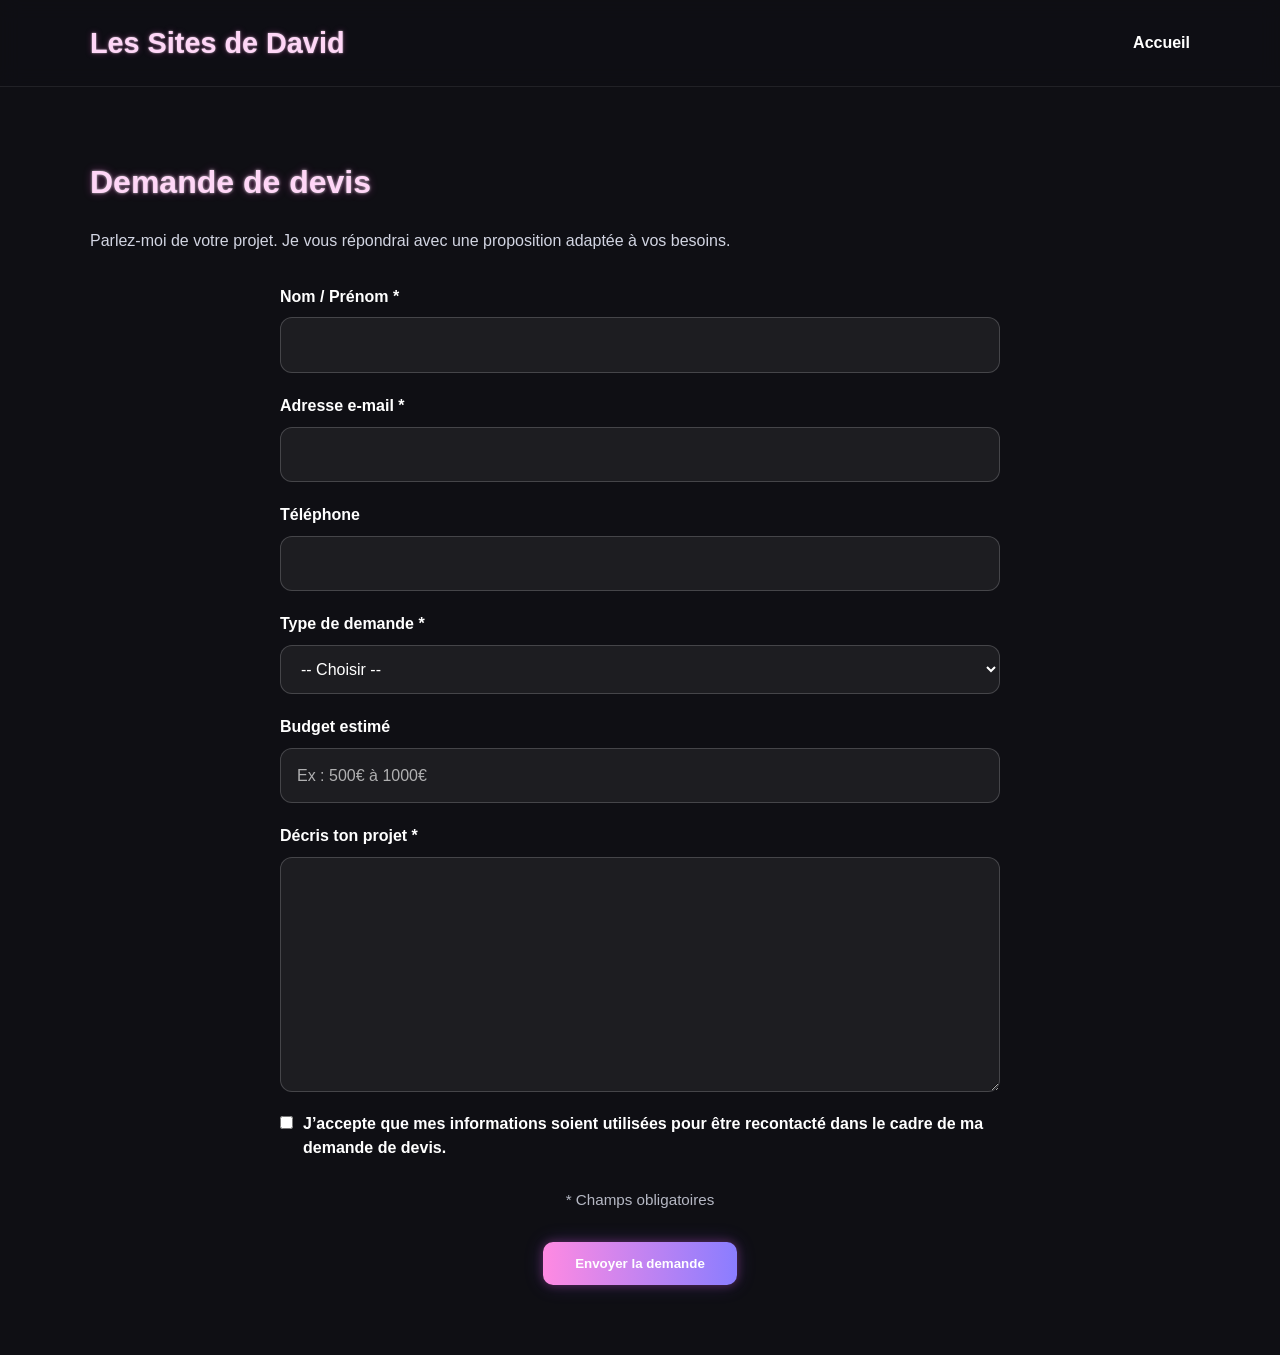
==== devis.html @ 8cf4bc49 "ajout devis et send devis ainsi que le js" ====
<!DOCTYPE html>
<html lang="fr">
<head>
  <meta charset="UTF-8">
  <meta name="viewport" content="width=device-width, initial-scale=1.0">
  <title>Demande de devis | Les Sites de David</title>
  <link rel="stylesheet" href="style.css">
</head>
<body>

  <header class="header">
    <div class="container">
      <h1 class="logo">Les Sites de David</h1>
      <nav>
        <ul class="nav">
          <li><a href="index.html">Accueil</a></li>
          
         
        </ul>
      </nav>
    </div>
  </header>

  <main class="section">
    <div class="container">
      <h2>Demande de devis</h2>
      <p>
        Parlez-moi de votre projet. Je vous répondrai avec une proposition adaptée
        à vos besoins.
      </p>

      <form id="devis-form" action="send-devis.php" method="POST" class="devis-form">
        <div class="form-group">
          <label for="name">Nom / Prénom *</label>
          <input type="text" id="name" name="name" required>
        </div>

        <div class="form-group">
          <label for="email">Adresse e-mail *</label>
          <input type="email" id="email" name="email" required>
        </div>

        <div class="form-group">
          <label for="phone">Téléphone</label>
          <input type="text" id="phone" name="phone">
        </div>

        <div class="form-group">
          <label for="service">Type de demande *</label>
          <select id="service" name="service" required>
            <option value="">-- Choisir --</option>
            <option value="Site vitrine">Site vitrine</option>
            <option value="Refonte de site">Refonte de site</option>
            <option value="Maintenance">Maintenance</option>
            <option value="SEO">Optimisation SEO</option>
            <option value="Autre">Autre</option>
          </select>
        </div>

        <div class="form-group">
          <label for="budget">Budget estimé</label>
          <input
            type="text"
            id="budget"
            name="budget"
            placeholder="Ex : 500€ à 1000€"
          >
        </div>

        <div class="form-group">
          <label for="message">Décris ton projet *</label>
          <textarea id="message" name="message" rows="8" required></textarea>
        </div>

        <div class="form-group checkbox-group">
          <label class="checkbox-label">
            <input type="checkbox" name="consent" required>
            J’accepte que mes informations soient utilisées pour être recontacté
            dans le cadre de ma demande de devis.
          </label>
        </div>

        <p class="form-note">* Champs obligatoires</p>

        <button type="submit" class="cta-btn">
          Envoyer la demande
        </button>
        <p id="form-message" style="display:none; text-align:center; margin-top:15px;">
  ✅ Votre demande a bien été envoyée !
</p>
      </form>
    </div>
  </main>

</body>
</html>
---- style.css ----
:root {
  --bg: #0f0f14;
  --bg-soft: #181820;
  --bg-card: #1f1f2a;

  --text: #ffffff;
  --text-soft: #d2d5e2;

  --accent: #e352c6;
  --accent-secondary: #7c5cff;

  --border: rgba(255, 255, 255, 0.08);
  --shadow: rgba(0, 0, 0, 0.35);
}

/* RESET */
* {
  margin: 0;
  padding: 0;
  box-sizing: border-box;
}

html {
  scroll-behavior: smooth;
}

body {
  background: var(--bg);
  color: var(--text);
  line-height: 1.6;
  font-family: Arial, sans-serif;
}

.container {
  width: 90%;
  max-width: 1100px;
  margin: auto;
}

/* HEADER */
.header {
  background: rgba(15, 15, 20, 0.9);
  backdrop-filter: blur(10px);
  border-bottom: 1px solid var(--border);
  padding: 20px 0;
}

.header .container {
  display: flex;
  justify-content: space-between;
  align-items: center;
}

/* LOGO */
.logo {
  font-family: "Tilt Neon", sans-serif;
  font-size: 1.8rem;
  font-weight: 700;
  color: #ffd6f7;
  text-shadow:
    0 0 2px rgba(255, 255, 255, 0.7),
    0 0 6px rgba(227, 82, 198, 0.35);
}

/* NAV */
.nav {
  list-style: none;
  display: flex;
  gap: 20px;
}

.nav a {
  color: var(--text);
  text-decoration: none;
  transition: 0.3s;
}

.nav a:hover {
  color: #ffd6f7;
  text-shadow:
    0 0 2px rgba(255, 255, 255, 0.6),
    0 0 6px rgba(227, 82, 198, 0.3);
}

/* HERO */
.hero {
  position: relative;
  height: 70vh;
  min-height: 500px;
  background: url("images/fond.png") center/cover no-repeat;
  background-position: center 30%;
  overflow: hidden;
}

.hero-overlay {
  display: flex;
  align-items: center;
  justify-content: center;
  height: 100%;
}

/* TITRE HERO */
.hero-title {
  position: absolute;
  top: 10%;
  left: 50%;
  transform: translateX(-50%);
  width: min(90%, 1000px);
  text-align: center;

  font-family: "Tilt Neon", sans-serif;
  font-size: 3.6rem;
  line-height: 1.15;

  background: linear-gradient(90deg, #ffffff, #ff8ae2, #8a7dff, #ffffff);
  background-size: 200% auto;

 background-clip: text;
-webkit-background-clip: text;
-webkit-text-fill-color: transparent;

  text-shadow:
    0 0 3px rgba(255, 255, 255, 0.6),
    0 0 8px rgba(227, 82, 198, 0.25);

  animation: gradientMove 10s linear infinite;
}

/* TEXTE HERO */
.hero-text {
  position: absolute;
  bottom: 4%;
  left: 50%;
  transform: translateX(-50%);
  width: min(90%, 900px);
  text-align: center;

  font-size: 1.5rem;
  font-weight: 500;
  color: #ffffff;

  text-shadow:
    0 2px 6px rgba(0, 0, 0, 0.95),
    0 0 6px rgba(255, 255, 255, 0.55),
    0 0 12px rgba(227, 82, 198, 0.35);
}

/* ANIMATION */
@keyframes gradientMove {
  0% {
    background-position: 0% center;
  }
  100% {
    background-position: 200% center;
  }
}

/* TITRES */
h1, h2, h3 {
  font-family: "Tilt Neon", sans-serif;
}

/* SECTIONS */
.section {
  padding: 70px 0;
}

.section h1,
.section h2 {
  font-size: 2rem;
  margin-bottom: 20px;
  color: #ffd6f7;
  text-shadow:
    0 0 3px rgba(255, 255, 255, 0.75),
    0 0 8px rgba(227, 82, 198, 0.4);
}

.dark {
  background: var(--bg-soft);
  box-shadow: inset 0 0 40px rgba(124, 92, 255, 0.08);
}

/* CARDS */
.cards {
  display: flex;
  gap: 20px;
  margin-top: 25px;
  flex-wrap: wrap;
}

.card {
  background: var(--bg-card);
  padding: 20px;
  border-radius: 12px;
  flex: 1 1 300px;
  border: 1px solid var(--border);
  transition: 0.3s;
  box-shadow: 0 8px 24px var(--shadow);
}

.card h3 {
  margin-bottom: 12px;
  color: #ffe8fb;
  text-shadow:
    0 0 1px rgba(255, 255, 255, 0.55),
    0 0 4px rgba(227, 82, 198, 0.2);
}

.card:hover {
  transform: translateY(-5px);
  border-color: rgba(227, 82, 198, 0.5);
  box-shadow:
    0 8px 24px var(--shadow),
    0 0 12px rgba(227, 82, 198, 0.25),
    0 0 24px rgba(124, 92, 255, 0.2);
}

/* ICONES */
.title-with-icon {
  display: flex;
  align-items: center;
  gap: 15px;
}

.title-with-icon img {
  width: 50px;
  height: 50px;
  object-fit: contain;
  border-radius: 10px;

  filter:
    drop-shadow(0 0 4px rgba(124, 92, 255, 0.35))
    drop-shadow(0 0 8px rgba(227, 82, 198, 0.18));
}

/* TEXTES */
.section p {
  color: var(--text-soft);
  max-width: 800px;
}

/* LIENS */
a {
  color: var(--accent);
  text-decoration: none;
  font-weight: 600;
}

a:hover {
  color: #ffffff;
  text-shadow:
    0 0 2px rgba(255, 255, 255, 0.55),
    0 0 6px rgba(227, 82, 198, 0.3);
}

/* BOUTON HERO */
.cta-btn {
  position: absolute;
  left: 50%;
  bottom: 18%;
  transform: translateX(-50%);
  display: inline-block;
  padding: 14px 28px;
  border: none;
  border-radius: 10px;
  background: linear-gradient(90deg, #ff8ae2, #8a7dff);
  color: #ffffff;
  font-weight: 700;
  text-decoration: none;
  cursor: pointer;
  box-shadow:
    0 0 10px rgba(227, 82, 198, 0.35),
    0 0 20px rgba(124, 92, 255, 0.2);
  transition: 0.3s;
}

.cta-btn:hover {
  transform: translateX(-50%) translateY(-2px);
  color: #ffffff;
  box-shadow:
    0 0 14px rgba(227, 82, 198, 0.5),
    0 0 26px rgba(124, 92, 255, 0.3);
}

/* FORMULAIRE DEVIS */
.devis-form {
  max-width: 720px;
  margin: 30px auto 0;
}

.form-group {
  display: flex;
  flex-direction: column;
  margin-bottom: 20px;
}

.form-group label {
  margin-bottom: 8px;
  font-weight: 600;
}

.form-group input,
.form-group select,
.form-group textarea {
  width: 100%;
  padding: 14px 16px;
  border: 1px solid rgba(255, 255, 255, 0.18);
  border-radius: 12px;
  font: inherit;
  background: rgba(255, 255, 255, 0.06);
  color: #fff;
}

.form-group input::placeholder,
.form-group textarea::placeholder {
  color: rgba(255, 255, 255, 0.65);
}

.form-group textarea {
  resize: vertical;
  min-height: 160px;
}

.checkbox-group {
  margin-top: 10px;
}

.checkbox-label {
  display: flex;
  align-items: flex-start;
  gap: 10px;
  line-height: 1.5;
  font-weight: 400;
}

.checkbox-label input {
  width: auto;
  margin-top: 4px;
}

.form-note {
  margin-bottom: 20px;
  font-size: 0.95rem;
  opacity: 0.85;
  text-align: center;
}

/* BOUTON DU FORMULAIRE */
.devis-form .cta-btn {
  position: static;
  left: auto;
  bottom: auto;
  transform: none;
  display: block;
  width: fit-content;
  margin: 30px auto 0;
  padding: 14px 32px;
}

.devis-form .cta-btn:hover {
  transform: translateY(-2px);
}

/* FOOTER */
.footer {
  text-align: center;
  padding: 30px 20px;
  background: #0c0c12;
  border-top: 1px solid rgba(124, 92, 255, 0.2);
  color: var(--text-soft);
}

.footer-socials {
  display: flex;
  justify-content: center;
  gap: 15px;
  margin: 10px 0;
}

.footer-socials img {
  width: 20px;
  height: 20px;
  filter: none;
}

/* RESPONSIVE */
@media (max-width: 768px) {
  .hero {
    height: 75vh;
    background-position: center 35%;
  }

  .hero-title {
    font-size: 2.4rem;
  }

  .hero-text {
    font-size: 1.1rem;
  }

  .header .container {
    flex-direction: column;
    gap: 15px;
  }

  .nav {
    flex-wrap: wrap;
    justify-content: center;
  }

  .devis-form .cta-btn {
    width: 100%;
  }
}
.seo-intro {
  font-size: 1.15rem;
  font-weight: 600;
  margin-bottom: 14px;
  color: #ffffff;
}

.seo-conclusion {
  margin-top: 20px;
}

.cta-seo {
  display: block;
  width: fit-content;
  margin: 30px auto 0;
  padding: 12px 26px;
  border-radius: 10px;
  background: linear-gradient(90deg, #ff8ae2, #8a7dff);
  color: #fff;
  font-weight: 700;
  text-decoration: none;
  box-shadow:
    0 0 10px rgba(227, 82, 198, 0.35),
    0 0 20px rgba(124, 92, 255, 0.2);
  transition: 0.3s;
}

.cta-seo:hover {
  transform: translateY(-2px);
  color: #ffffff;
  box-shadow:
    0 0 14px rgba(227, 82, 198, 0.5),
    0 0 26px rgba(124, 92, 255, 0.3);
}
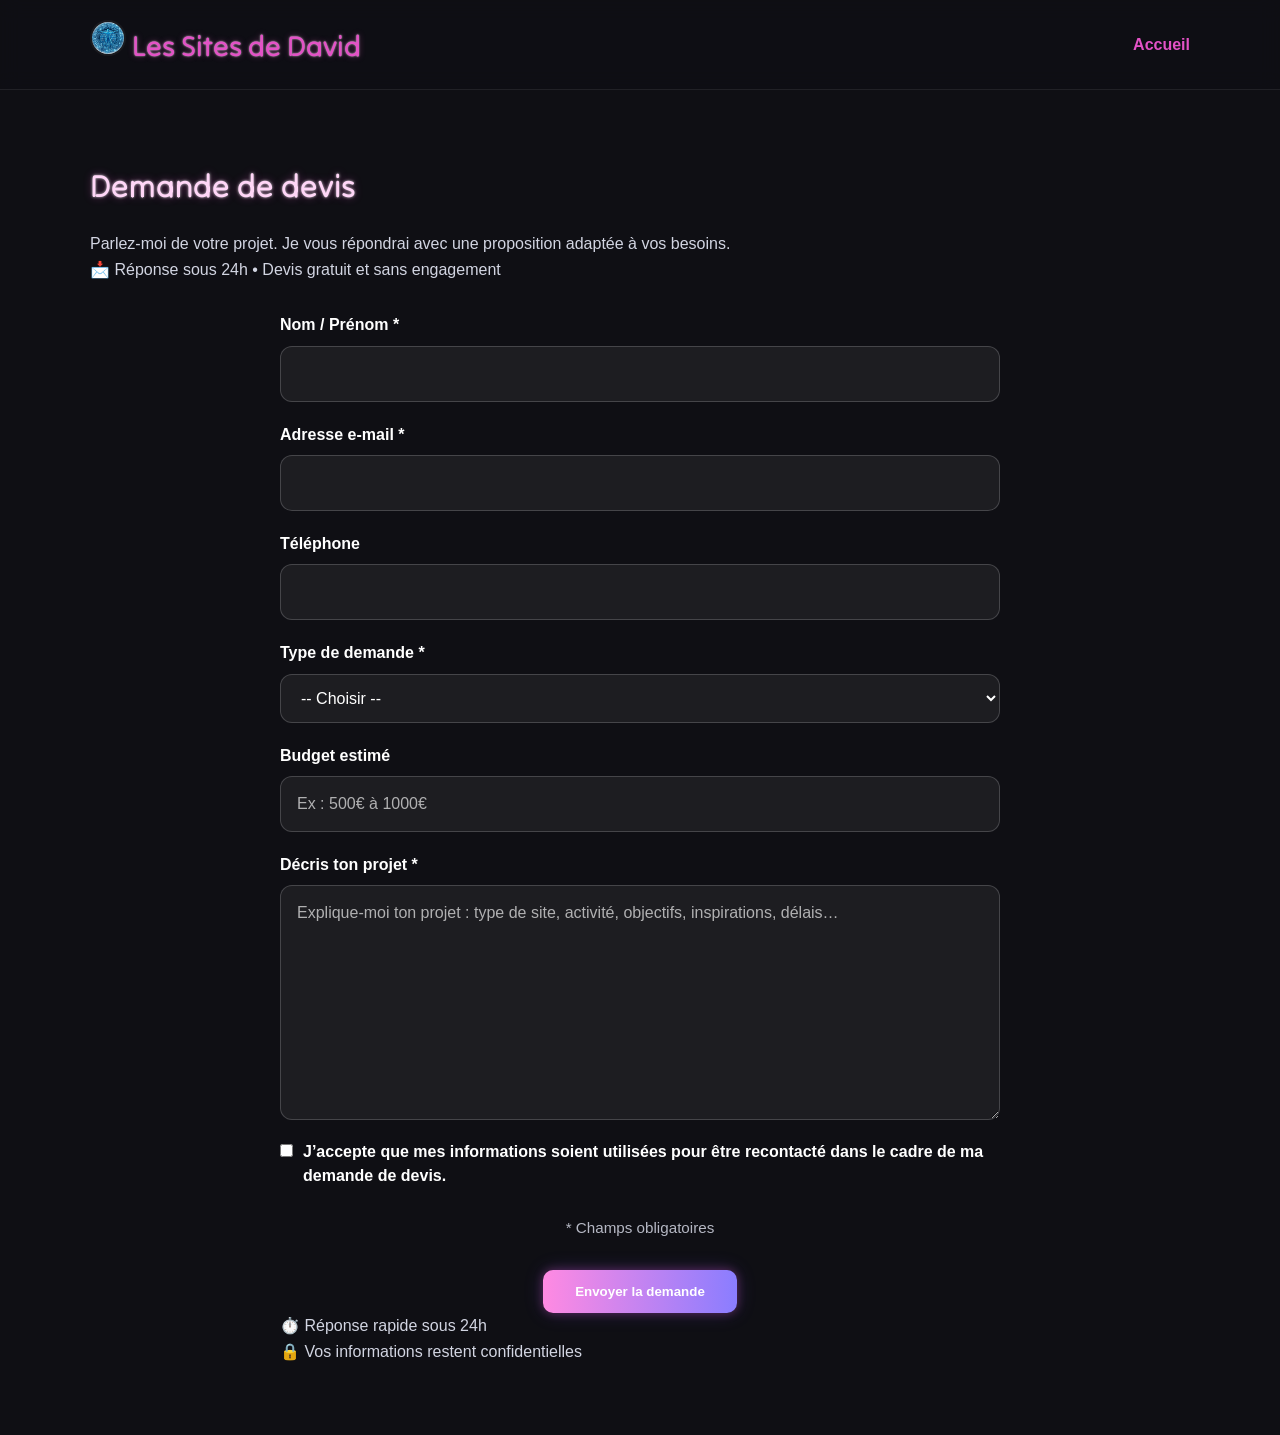
==== commit b32af236: "ajout petit secret" ====
--- a/devis.html
+++ b/devis.html
@@ -4,29 +4,44 @@
   <meta charset="UTF-8">
   <meta name="viewport" content="width=device-width, initial-scale=1.0">
   <title>Demande de devis | Les Sites de David</title>
+  <meta
+    name="description"
+    content="Demande de devis pour la création de votre site web avec Les Sites de David."
+  >
+  <link rel="icon" type="image/png" href="images/favicon.png">
   <link rel="stylesheet" href="style.css">
+  <link href="https://fonts.googleapis.com/css2?family=Tilt+Neon&display=swap" rel="stylesheet">
 </head>
 <body>
 
   <header class="header">
     <div class="container">
-      <h1 class="logo">Les Sites de David</h1>
+
+      <h1 class="logo">
+        <a href="index.html">
+          <img src="images/logo.png" alt="Les Sites de David">
+          Les Sites de David
+        </a>
+      </h1>
+
       <nav>
-        <ul class="nav">
-          <li><a href="index.html">Accueil</a></li>
-          
-         
-        </ul>
+        <a href="index.html">Accueil</a>
       </nav>
+
     </div>
   </header>
 
   <main class="section">
     <div class="container">
       <h2>Demande de devis</h2>
+
       <p>
         Parlez-moi de votre projet. Je vous répondrai avec une proposition adaptée
         à vos besoins.
+      </p>
+
+      <p class="form-info">
+        📩 Réponse sous 24h • Devis gratuit et sans engagement
       </p>
 
       <form id="devis-form" action="send-devis.php" method="POST" class="devis-form">
@@ -69,14 +84,19 @@
 
         <div class="form-group">
           <label for="message">Décris ton projet *</label>
-          <textarea id="message" name="message" rows="8" required></textarea>
+          <textarea
+            id="message"
+            name="message"
+            rows="8"
+            placeholder="Explique-moi ton projet : type de site, activité, objectifs, inspirations, délais…"
+            required
+          ></textarea>
         </div>
 
         <div class="form-group checkbox-group">
           <label class="checkbox-label">
             <input type="checkbox" name="consent" required>
-            J’accepte que mes informations soient utilisées pour être recontacté
-            dans le cadre de ma demande de devis.
+            J’accepte que mes informations soient utilisées pour être recontacté dans le cadre de ma demande de devis.
           </label>
         </div>
 
@@ -85,9 +105,16 @@
         <button type="submit" class="cta-btn">
           Envoyer la demande
         </button>
-        <p id="form-message" style="display:none; text-align:center; margin-top:15px;">
-  ✅ Votre demande a bien été envoyée !
-</p>
+
+        <p class="form-delay">⏱️ Réponse rapide sous 24h</p>
+
+        <p class="form-secure">
+          🔒 Vos informations restent confidentielles
+        </p>
+
+        <p id="form-message" class="form-message" style="display:none;">
+          ✅ Votre demande a bien été envoyée !
+        </p>
       </form>
     </div>
   </main>
--- a/style.css
+++ b/style.css
@@ -206,14 +206,7 @@
     0 0 4px rgba(227, 82, 198, 0.2);
 }
 
-.card:hover {
-  transform: translateY(-5px);
-  border-color: rgba(227, 82, 198, 0.5);
-  box-shadow:
-    0 8px 24px var(--shadow),
-    0 0 12px rgba(227, 82, 198, 0.25),
-    0 0 24px rgba(124, 92, 255, 0.2);
-}
+
 
 /* ICONES */
 .title-with-icon {
@@ -445,4 +438,70 @@
   box-shadow:
     0 0 14px rgba(227, 82, 198, 0.5),
     0 0 26px rgba(124, 92, 255, 0.3);
-}+}
+/* A PROPOS */
+#about .container {
+  max-width: 900px;
+}
+
+#about p {
+  margin-bottom: 16px;
+}
+
+.about-list {
+  margin: 20px 0 24px;
+  padding: 0;
+  list-style: none;
+}
+
+.about-list li {
+  margin-bottom: 10px;
+  color: var(--text-soft);
+  font-weight: 500;
+}
+.logo {
+  display: flex;
+  align-items: center;
+  gap: 12px;
+}
+
+.logo img {
+   width: 36px;
+  height: 36px;
+  border-radius: 50%;
+  padding: 2px;
+  background: rgba(255,255,255,0.05);
+}
+
+  .footer-fun {
+  margin-top: 20px;
+  text-align: center;
+}
+
+.footer-fun p {
+  font-size: 0.9rem;
+  opacity: 0.8;
+  margin-bottom: 10px;
+}
+
+.fun-btn {
+  display: inline-block;
+  padding: 8px 18px;
+  border-radius: 8px;
+  background: linear-gradient(90deg, #ff8ae2, #8a7dff);
+  color: #fff;
+  font-size: 0.85rem;
+  text-decoration: none;
+  box-shadow:
+    0 0 6px rgba(227, 82, 198, 0.3),
+    0 0 12px rgba(124, 92, 255, 0.2);
+  transition: 0.3s;
+}
+
+.fun-btn:hover {
+  transform: translateY(-2px);
+  box-shadow:
+    0 0 10px rgba(227, 82, 198, 0.5),
+    0 0 18px rgba(124, 92, 255, 0.3);
+}
+ 
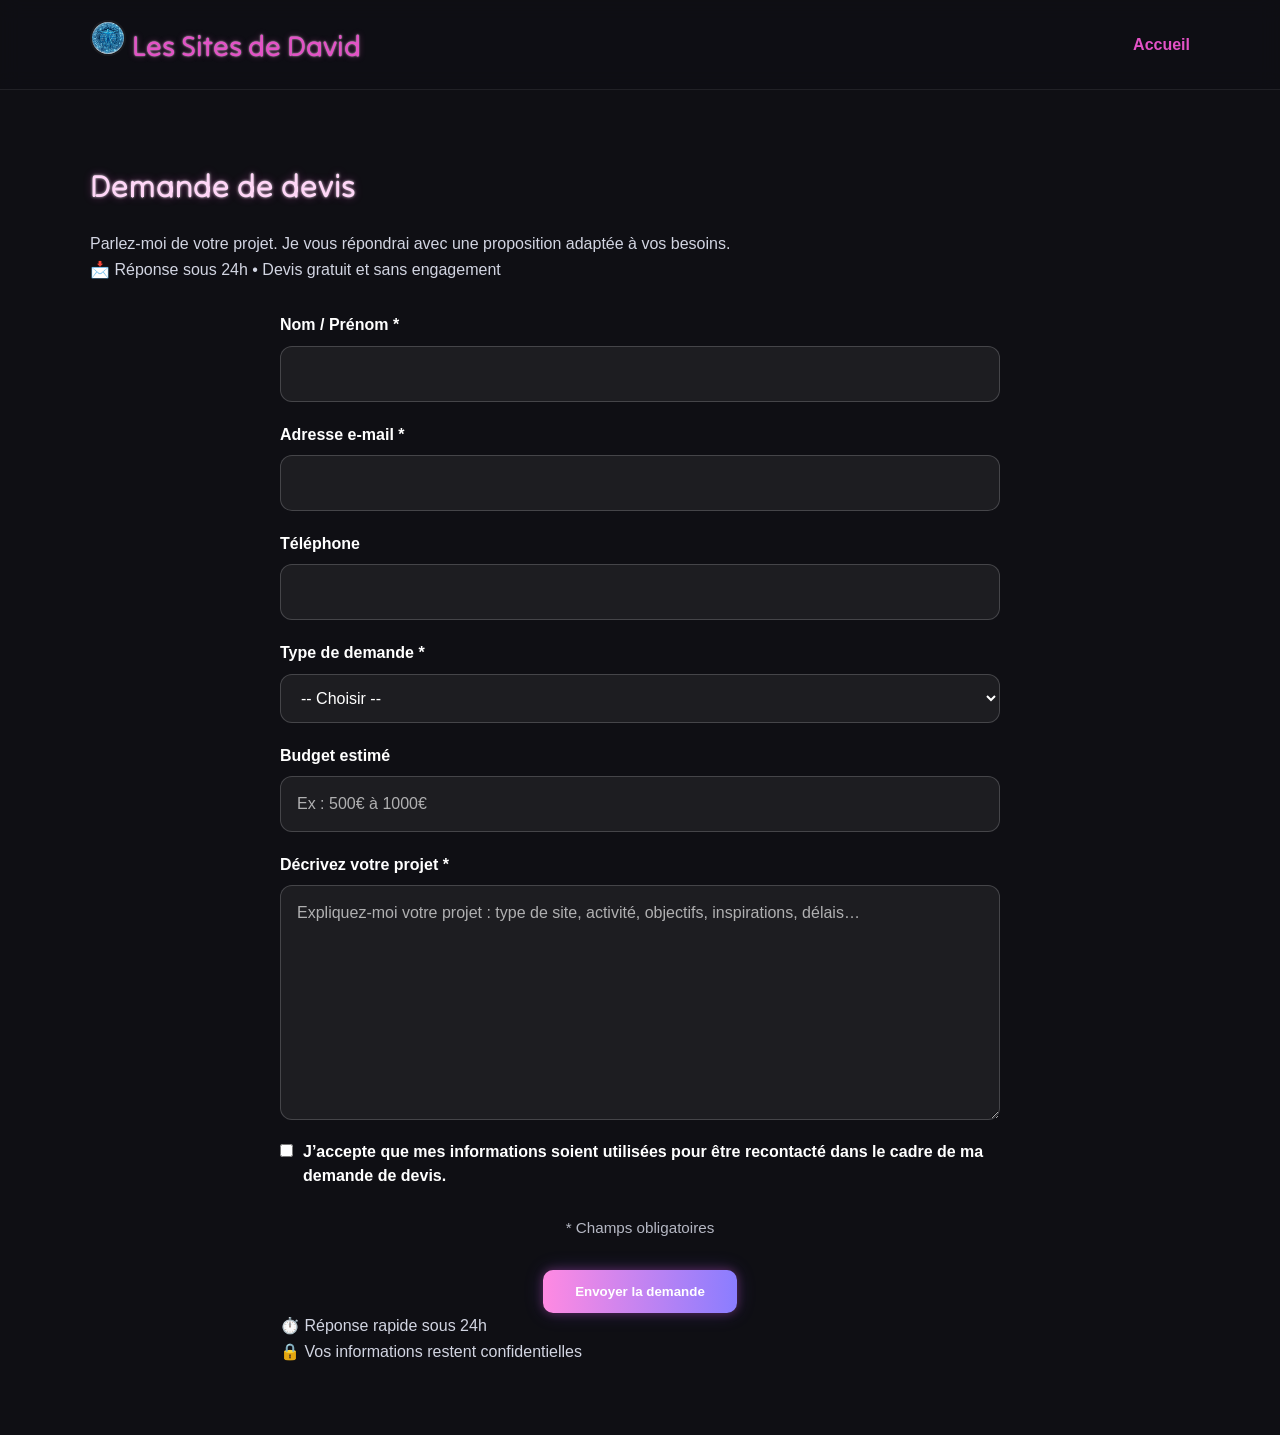
==== commit 03e51cff: "modif site" ====
--- a/devis.html
+++ b/devis.html
@@ -3,11 +3,12 @@
 <head>
   <meta charset="UTF-8">
   <meta name="viewport" content="width=device-width, initial-scale=1.0">
-  <title>Demande de devis | Les Sites de David</title>
+  <title>Demande de devis site web à Nérac | Les Sites de David</title>
   <meta
     name="description"
-    content="Demande de devis pour la création de votre site web avec Les Sites de David."
+    content="Demandez votre devis pour la création de site web avec Les Sites de David. Site vitrine, refonte, maintenance et optimisation SEO."
   >
+  <link rel="canonical" href="https://les-sites-de-david.fr/devis.html">
   <link rel="icon" type="image/png" href="images/favicon.png">
   <link rel="stylesheet" href="style.css">
   <link href="https://fonts.googleapis.com/css2?family=Tilt+Neon&display=swap" rel="stylesheet">
@@ -16,7 +17,6 @@
 
   <header class="header">
     <div class="container">
-
       <h1 class="logo">
         <a href="index.html">
           <img src="images/logo.png" alt="Les Sites de David">
@@ -27,7 +27,6 @@
       <nav>
         <a href="index.html">Accueil</a>
       </nav>
-
     </div>
   </header>
 
@@ -83,12 +82,12 @@
         </div>
 
         <div class="form-group">
-          <label for="message">Décris ton projet *</label>
+          <label for="message">Décrivez votre projet *</label>
           <textarea
             id="message"
             name="message"
             rows="8"
-            placeholder="Explique-moi ton projet : type de site, activité, objectifs, inspirations, délais…"
+            placeholder="Expliquez-moi votre projet : type de site, activité, objectifs, inspirations, délais…"
             required
           ></textarea>
         </div>
@@ -101,6 +100,8 @@
         </div>
 
         <p class="form-note">* Champs obligatoires</p>
+
+        <div class="cf-turnstile" data-sitekey="0x4AAAAAACvAS3aNXHyeYZEZ"></div>
 
         <button type="submit" class="cta-btn">
           Envoyer la demande
@@ -119,5 +120,7 @@
     </div>
   </main>
 
+  <script src="https://challenges.cloudflare.com/turnstile/v0/api.js" async defer></script>
+  <script src="script.js"></script>
 </body>
 </html>
--- a/style.css
+++ b/style.css
@@ -2,13 +2,10 @@
   --bg: #0f0f14;
   --bg-soft: #181820;
   --bg-card: #1f1f2a;
-
   --text: #ffffff;
   --text-soft: #d2d5e2;
-
   --accent: #e352c6;
   --accent-secondary: #7c5cff;
-
   --border: rgba(255, 255, 255, 0.08);
   --shadow: rgba(0, 0, 0, 0.35);
 }
@@ -53,6 +50,9 @@
 
 /* LOGO */
 .logo {
+  display: flex;
+  align-items: center;
+  gap: 12px;
   font-family: "Tilt Neon", sans-serif;
   font-size: 1.8rem;
   font-weight: 700;
@@ -60,6 +60,14 @@
   text-shadow:
     0 0 2px rgba(255, 255, 255, 0.7),
     0 0 6px rgba(227, 82, 198, 0.35);
+}
+
+.logo img {
+  width: 36px;
+  height: 36px;
+  border-radius: 50%;
+  padding: 2px;
+  background: rgba(255, 255, 255, 0.05);
 }
 
 /* NAV */
@@ -93,13 +101,12 @@
 }
 
 .hero-overlay {
-  display: flex;
-  align-items: center;
-  justify-content: center;
+  position: relative;
+  width: min(90%, 1000px);
   height: 100%;
-}
-
-/* TITRE HERO */
+  margin: 0 auto;
+}
+
 .hero-title {
   position: absolute;
   top: 10%;
@@ -107,45 +114,36 @@
   transform: translateX(-50%);
   width: min(90%, 1000px);
   text-align: center;
-
   font-family: "Tilt Neon", sans-serif;
   font-size: 3.6rem;
   line-height: 1.15;
-
   background: linear-gradient(90deg, #ffffff, #ff8ae2, #8a7dff, #ffffff);
   background-size: 200% auto;
-
- background-clip: text;
--webkit-background-clip: text;
--webkit-text-fill-color: transparent;
-
+  background-clip: text;
+  -webkit-background-clip: text;
+  -webkit-text-fill-color: transparent;
   text-shadow:
     0 0 3px rgba(255, 255, 255, 0.6),
     0 0 8px rgba(227, 82, 198, 0.25);
-
   animation: gradientMove 10s linear infinite;
 }
 
-/* TEXTE HERO */
 .hero-text {
   position: absolute;
-  bottom: 4%;
+  bottom: 8%;
   left: 50%;
   transform: translateX(-50%);
   width: min(90%, 900px);
   text-align: center;
-
   font-size: 1.5rem;
   font-weight: 500;
   color: #ffffff;
-
   text-shadow:
     0 2px 6px rgba(0, 0, 0, 0.95),
     0 0 6px rgba(255, 255, 255, 0.55),
     0 0 12px rgba(227, 82, 198, 0.35);
 }
 
-/* ANIMATION */
 @keyframes gradientMove {
   0% {
     background-position: 0% center;
@@ -156,7 +154,9 @@
 }
 
 /* TITRES */
-h1, h2, h3 {
+h1,
+h2,
+h3 {
   font-family: "Tilt Neon", sans-serif;
 }
 
@@ -180,6 +180,23 @@
   box-shadow: inset 0 0 40px rgba(124, 92, 255, 0.08);
 }
 
+/* TEXTES */
+.section p {
+  color: var(--text-soft);
+  max-width: 800px;
+}
+
+.seo-intro {
+  font-size: 1.15rem;
+  font-weight: 600;
+  margin-bottom: 14px;
+  color: #ffffff;
+}
+
+.seo-conclusion {
+  margin-top: 20px;
+}
+
 /* CARDS */
 .cards {
   display: flex;
@@ -206,8 +223,6 @@
     0 0 4px rgba(227, 82, 198, 0.2);
 }
 
-
-
 /* ICONES */
 .title-with-icon {
   display: flex;
@@ -220,16 +235,9 @@
   height: 50px;
   object-fit: contain;
   border-radius: 10px;
-
   filter:
     drop-shadow(0 0 4px rgba(124, 92, 255, 0.35))
     drop-shadow(0 0 8px rgba(227, 82, 198, 0.18));
-}
-
-/* TEXTES */
-.section p {
-  color: var(--text-soft);
-  max-width: 800px;
 }
 
 /* LIENS */
@@ -246,12 +254,10 @@
     0 0 6px rgba(227, 82, 198, 0.3);
 }
 
-/* BOUTON HERO */
-.cta-btn {
-  position: absolute;
-  left: 50%;
-  bottom: 18%;
-  transform: translateX(-50%);
+/* BOUTONS */
+.cta-btn,
+.cta-seo,
+.fun-btn {
   display: inline-block;
   padding: 14px 28px;
   border: none;
@@ -267,12 +273,109 @@
   transition: 0.3s;
 }
 
-.cta-btn:hover {
-  transform: translateX(-50%) translateY(-2px);
+.cta-btn:hover,
+.cta-seo:hover,
+.fun-btn:hover {
+  transform: translateY(-2px);
   color: #ffffff;
   box-shadow:
     0 0 14px rgba(227, 82, 198, 0.5),
     0 0 26px rgba(124, 92, 255, 0.3);
+}
+
+.cta-seo {
+  display: block;
+  width: fit-content;
+  margin: 30px auto 0;
+  padding: 12px 26px;
+}
+
+.fun-btn {
+  padding: 8px 18px;
+  font-size: 0.85rem;
+}
+
+/* SECTION OFFRE */
+.offer-section {
+  text-align: center;
+  background: linear-gradient(180deg, rgba(20, 20, 40, 0.8), rgba(10, 10, 20, 1));
+}
+
+.offer-container {
+  max-width: 760px;
+  margin: 0 auto;
+  text-align: center;
+}
+
+.offer-urgency {
+  color: #e352c6;
+  font-weight: 700;
+  margin-bottom: 10px;
+}
+
+.offer-title {
+  font-size: 2rem;
+  margin-bottom: 10px;
+}
+
+.offer-price {
+  font-size: 2.8rem;
+  font-weight: 800;
+  margin: 0 0 8px;
+}
+
+.offer-price span {
+  color: #e352c6;
+}
+
+.offer-sub {
+  margin-bottom: 14px;
+  color: #d7d7e8;
+}
+
+.offer-highlight {
+  font-weight: 700;
+  margin: 10px 0 6px;
+}
+
+.offer-trust {
+  color: #bfbfd6;
+  margin-bottom: 18px;
+}
+
+.offer-list {
+  list-style: none;
+  padding: 0;
+  margin: 22px 0;
+}
+
+.offer-list li {
+  margin: 10px 0;
+}
+
+.offer-btn {
+  margin-top: 10px;
+}
+
+/* A PROPOS */
+#about .container {
+  max-width: 900px;
+}
+
+#about p {
+  margin-bottom: 16px;
+}
+
+.about-list {
+  margin: 20px 0 24px;
+  padding: 0;
+  list-style: none;
+}
+
+.about-list li {
+  margin-bottom: 10px;
+  color: var(--text-soft);
+  font-weight: 500;
 }
 
 /* FORMULAIRE DEVIS */
@@ -338,20 +441,11 @@
   text-align: center;
 }
 
-/* BOUTON DU FORMULAIRE */
 .devis-form .cta-btn {
-  position: static;
-  left: auto;
-  bottom: auto;
-  transform: none;
   display: block;
   width: fit-content;
   margin: 30px auto 0;
   padding: 14px 32px;
-}
-
-.devis-form .cta-btn:hover {
-  transform: translateY(-2px);
 }
 
 /* FOOTER */
@@ -376,6 +470,90 @@
   filter: none;
 }
 
+.footer-fun {
+  margin-top: 20px;
+  text-align: center;
+}
+
+.footer-fun p {
+  font-size: 0.9rem;
+  opacity: 0.8;
+  margin-bottom: 10px;
+}
+
+/* COOKIE BANNER */
+.cookie-banner {
+  position: fixed;
+  left: 20px;
+  right: 20px;
+  bottom: 20px;
+  z-index: 99999;
+  display: block;
+}
+
+.cookie-banner[hidden] {
+  display: none;
+}
+
+.cookie-banner__content {
+  max-width: 980px;
+  margin: 0 auto;
+  background: rgba(10, 10, 18, 0.96);
+  color: #fff;
+  border: 1px solid rgba(255, 255, 255, 0.14);
+  border-radius: 18px;
+  box-shadow: 0 14px 40px rgba(0, 0, 0, 0.45);
+  padding: 18px 20px;
+  display: flex;
+  align-items: center;
+  justify-content: space-between;
+  gap: 18px;
+  backdrop-filter: blur(8px);
+}
+
+.cookie-banner__content p {
+  margin: 0;
+  font-size: 0.95rem;
+  line-height: 1.5;
+}
+
+.cookie-banner__content a {
+  color: #f2a7ff;
+  text-decoration: underline;
+}
+
+.cookie-banner__actions {
+  display: flex;
+  gap: 10px;
+  flex-shrink: 0;
+}
+
+.cookie-btn {
+  border: none;
+  border-radius: 12px;
+  padding: 10px 16px;
+  font: inherit;
+  font-weight: 700;
+  cursor: pointer;
+  transition: transform 0.15s ease, opacity 0.15s ease, background 0.15s ease;
+}
+
+.cookie-btn:hover {
+  transform: translateY(-1px);
+  opacity: 0.96;
+}
+
+.cookie-btn--primary {
+  background: linear-gradient(135deg, #ff9cf0, #9d7bff);
+  color: #111;
+}
+
+.cookie-btn--secondary {
+  background: transparent;
+  color: #fff;
+  border: 1px solid rgba(255, 255, 255, 0.18);
+}
+
 /* RESPONSIVE */
 @media (max-width: 768px) {
   .hero {
@@ -389,6 +567,7 @@
 
   .hero-text {
     font-size: 1.1rem;
+    bottom: 6%;
   }
 
   .header .container {
@@ -404,104 +583,24 @@
   .devis-form .cta-btn {
     width: 100%;
   }
-}
-.seo-intro {
-  font-size: 1.15rem;
-  font-weight: 600;
-  margin-bottom: 14px;
-  color: #ffffff;
-}
-
-.seo-conclusion {
-  margin-top: 20px;
-}
-
-.cta-seo {
-  display: block;
-  width: fit-content;
-  margin: 30px auto 0;
-  padding: 12px 26px;
-  border-radius: 10px;
-  background: linear-gradient(90deg, #ff8ae2, #8a7dff);
-  color: #fff;
-  font-weight: 700;
-  text-decoration: none;
-  box-shadow:
-    0 0 10px rgba(227, 82, 198, 0.35),
-    0 0 20px rgba(124, 92, 255, 0.2);
-  transition: 0.3s;
-}
-
-.cta-seo:hover {
-  transform: translateY(-2px);
-  color: #ffffff;
-  box-shadow:
-    0 0 14px rgba(227, 82, 198, 0.5),
-    0 0 26px rgba(124, 92, 255, 0.3);
-}
-/* A PROPOS */
-#about .container {
-  max-width: 900px;
-}
-
-#about p {
-  margin-bottom: 16px;
-}
-
-.about-list {
-  margin: 20px 0 24px;
-  padding: 0;
-  list-style: none;
-}
-
-.about-list li {
-  margin-bottom: 10px;
-  color: var(--text-soft);
-  font-weight: 500;
-}
-.logo {
-  display: flex;
-  align-items: center;
-  gap: 12px;
-}
-
-.logo img {
-   width: 36px;
-  height: 36px;
-  border-radius: 50%;
-  padding: 2px;
-  background: rgba(255,255,255,0.05);
-}
-
-  .footer-fun {
-  margin-top: 20px;
-  text-align: center;
-}
-
-.footer-fun p {
-  font-size: 0.9rem;
-  opacity: 0.8;
-  margin-bottom: 10px;
-}
-
-.fun-btn {
-  display: inline-block;
-  padding: 8px 18px;
-  border-radius: 8px;
-  background: linear-gradient(90deg, #ff8ae2, #8a7dff);
-  color: #fff;
-  font-size: 0.85rem;
-  text-decoration: none;
-  box-shadow:
-    0 0 6px rgba(227, 82, 198, 0.3),
-    0 0 12px rgba(124, 92, 255, 0.2);
-  transition: 0.3s;
-}
-
-.fun-btn:hover {
-  transform: translateY(-2px);
-  box-shadow:
-    0 0 10px rgba(227, 82, 198, 0.5),
-    0 0 18px rgba(124, 92, 255, 0.3);
-}
- +
+  .cookie-banner {
+    left: 12px;
+    right: 12px;
+    bottom: 12px;
+  }
+
+  .cookie-banner__content {
+    flex-direction: column;
+    align-items: stretch;
+    padding: 16px;
+  }
+
+  .cookie-banner__actions {
+    width: 100%;
+  }
+
+  .cookie-btn {
+    flex: 1;
+  }
+}
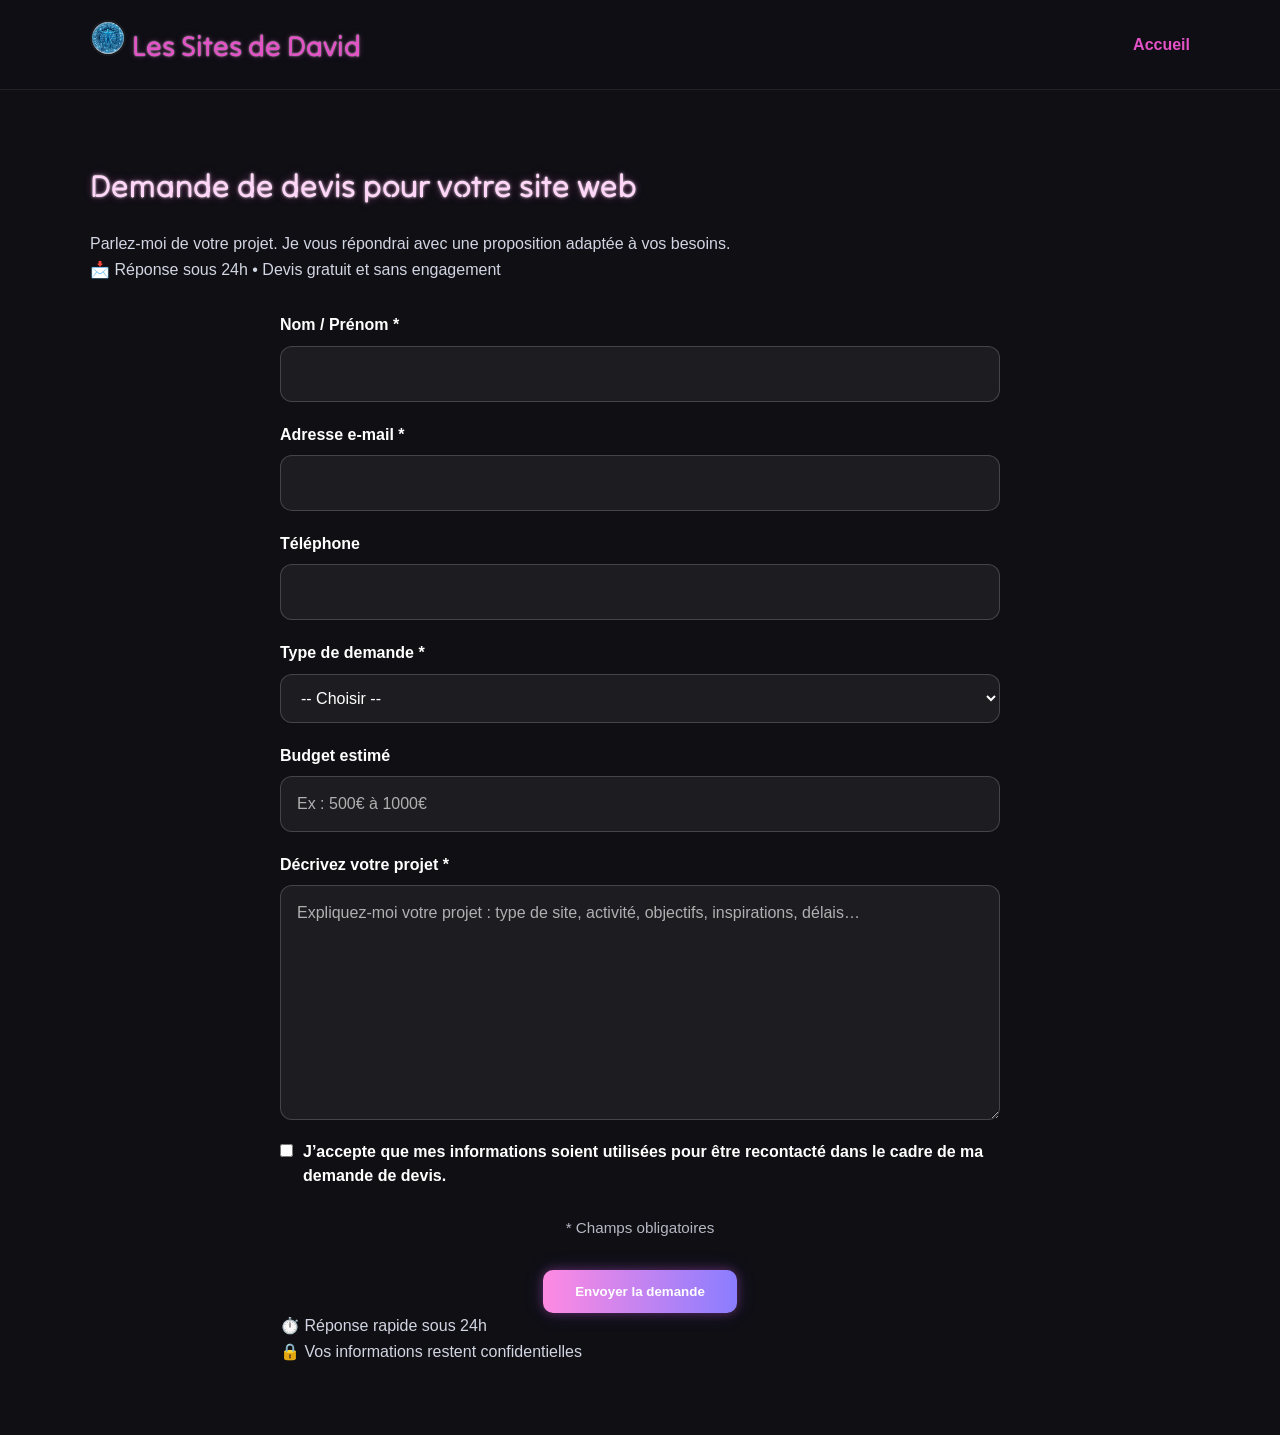
==== commit c88ca865: "modif devis" ====
--- a/devis.html
+++ b/devis.html
@@ -3,10 +3,10 @@
 <head>
   <meta charset="UTF-8">
   <meta name="viewport" content="width=device-width, initial-scale=1.0">
-  <title>Demande de devis site web à Nérac | Les Sites de David</title>
+  <title>Contact et demande de devis | Les Sites de David</title>
   <meta
     name="description"
-    content="Demandez votre devis pour la création de site web avec Les Sites de David. Site vitrine, refonte, maintenance et optimisation SEO."
+    content="Contactez Les Sites de David pour demander un devis de création de site vitrine, refonte, maintenance ou optimisation SEO."
   >
   <link rel="canonical" href="https://les-sites-de-david.fr/devis.html">
   <link rel="icon" type="image/png" href="images/favicon.png">
@@ -17,12 +17,12 @@
 
   <header class="header">
     <div class="container">
-      <h1 class="logo">
+      <div class="logo">
         <a href="index.html">
           <img src="images/logo.png" alt="Les Sites de David">
           Les Sites de David
         </a>
-      </h1>
+      </div>
 
       <nav>
         <a href="index.html">Accueil</a>
@@ -32,7 +32,7 @@
 
   <main class="section">
     <div class="container">
-      <h2>Demande de devis</h2>
+      <h1>Demande de devis pour votre site web</h1>
 
       <p>
         Parlez-moi de votre projet. Je vous répondrai avec une proposition adaptée
